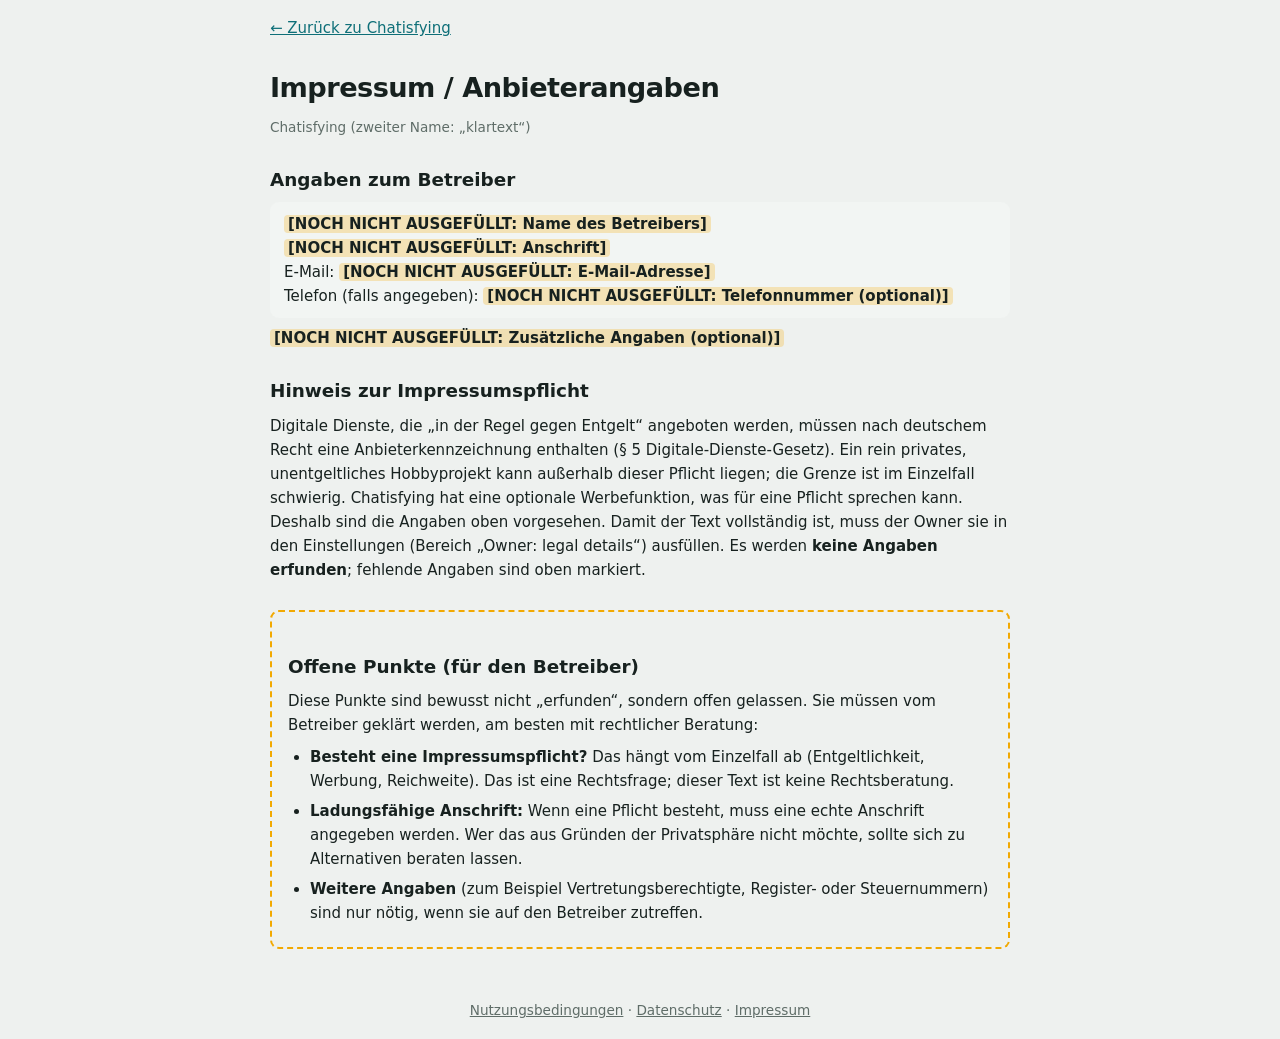
==== frontend/imprint.html @ 7a014929 "Chatisfying Version 3" ====
<!doctype html>
<html lang="de">
<head>
  <meta charset="utf-8">
  <meta name="viewport" content="width=device-width, initial-scale=1, viewport-fit=cover">
  <title>Impressum · Chatisfying klartext</title>
  <link rel="icon" href="assets/images/logo.svg" type="image/svg+xml">
  <script>try{var t=localStorage.getItem("chatisfying_theme");if(t==="light"||t==="dark")document.documentElement.dataset.theme=t}catch(e){}</script>
  <link rel="stylesheet" href="style.css">
</head>
<body data-page="legal" class="legal-page">
  <header class="legal-head"><a href="index.html">← Zurück zu Chatisfying</a></header>
  <main class="legal">

    <h1>Impressum / Anbieterangaben</h1>
    <p class="muted">Chatisfying (zweiter Name: „klartext“)</p>

    <h2>Angaben zum Betreiber</h2>
    <p class="operator">
      <span data-op="operator_name" data-label="Name des Betreibers" class="todo">[NOCH NICHT AUSGEFÜLLT: Name des Betreibers]</span><br>
      <span data-op="operator_address" data-label="Anschrift" class="todo">[NOCH NICHT AUSGEFÜLLT: Anschrift]</span><br>
      E-Mail: <span data-op="operator_email" data-label="E-Mail-Adresse" class="todo">[NOCH NICHT AUSGEFÜLLT: E-Mail-Adresse]</span><br>
      Telefon (falls angegeben): <span data-op="operator_phone" data-label="Telefonnummer (optional)" class="todo">[NOCH NICHT AUSGEFÜLLT: Telefonnummer (optional)]</span>
    </p>
    <p><span data-op="note" data-label="Zusätzliche Angaben (optional)" class="todo">[NOCH NICHT AUSGEFÜLLT: Zusätzliche Angaben (optional)]</span></p>

    <h2>Hinweis zur Impressumspflicht</h2>
    <p>Digitale Dienste, die „in der Regel gegen Entgelt“ angeboten werden, müssen nach deutschem Recht eine Anbieterkennzeichnung enthalten (§ 5 Digitale-Dienste-Gesetz). Ein rein privates, unentgeltliches Hobbyprojekt kann außerhalb dieser Pflicht liegen; die Grenze ist im Einzelfall schwierig. Chatisfying hat eine optionale Werbefunktion, was für eine Pflicht sprechen kann. Deshalb sind die Angaben oben vorgesehen. Damit der Text vollständig ist, muss der Owner sie in den Einstellungen (Bereich „Owner: legal details“) ausfüllen. Es werden <strong>keine Angaben erfunden</strong>; fehlende Angaben sind oben markiert.</p>

    <div class="todo-box"><h2>Offene Punkte (für den Betreiber)</h2><p>Diese Punkte sind bewusst nicht „erfunden“, sondern offen gelassen. Sie müssen vom Betreiber geklärt werden, am besten mit rechtlicher Beratung:</p><ul><li><strong>Besteht eine Impressumspflicht?</strong> Das hängt vom Einzelfall ab (Entgeltlichkeit, Werbung, Reichweite). Das ist eine Rechtsfrage; dieser Text ist keine Rechtsberatung.</li><li><strong>Ladungsfähige Anschrift:</strong> Wenn eine Pflicht besteht, muss eine echte Anschrift angegeben werden. Wer das aus Gründen der Privatsphäre nicht möchte, sollte sich zu Alternativen beraten lassen.</li><li><strong>Weitere Angaben</strong> (zum Beispiel Vertretungsberechtigte, Register- oder Steuernummern) sind nur nötig, wenn sie auf den Betreiber zutreffen.</li></ul></div>

  </main>
  <footer class="legal-footer">
    <a href="terms.html">Nutzungsbedingungen</a> · <a href="privacy.html">Datenschutz</a> · <a href="imprint.html">Impressum</a>
  </footer>
  <script type="module" src="legal.js"></script>
</body>
</html>
---- frontend/style.css ----
/* Chatisfying klartext – global design
   Identity: petrol teal + a single saffron "spark". Light by default, dark follows the device. */
:root {
  --bg: #eef1ef; --sidebar: #ffffff; --panel: #ffffff; --raised: #f2f5f3; --line: #dde3df;
  --text: #17211f; --muted: #5f6d68;
  --brand: #0e6f78; --brand-hover: #0a565d; --on-brand: #ffffff;
  --spark: #f2a900;
  --mine: #0e6f78; --on-mine: #ffffff; --theirs: #e8eeeb;
  --danger: #b3321f; --ok: #17744a;
  --radius: 14px; --radius-sm: 9px;
  --font: system-ui, -apple-system, "Segoe UI", Roboto, "Helvetica Neue", Arial, sans-serif;
  color-scheme: light;
}
@media (prefers-color-scheme: dark) {
  :root:not([data-theme="light"]) {
    --bg: #0b1114; --sidebar: #0e171b; --panel: #111c21; --raised: #17252b; --line: #1f3037;
    --text: #e4eeee; --muted: #8aa0a3;
    --brand: #3fb5c0; --brand-hover: #63cad3; --on-brand: #06181b;
    --mine: #14646d; --on-mine: #f1fbfc; --theirs: #1a2a30;
    --danger: #ff8272; --ok: #5fd397; color-scheme: dark;
  }
}
:root[data-theme="dark"] {
  --bg: #0b1114; --sidebar: #0e171b; --panel: #111c21; --raised: #17252b; --line: #1f3037;
  --text: #e4eeee; --muted: #8aa0a3;
  --brand: #3fb5c0; --brand-hover: #63cad3; --on-brand: #06181b;
  --mine: #14646d; --on-mine: #f1fbfc; --theirs: #1a2a30;
  --danger: #ff8272; --ok: #5fd397; color-scheme: dark;
}

*, *::before, *::after { box-sizing: border-box; }
html, body { height: 100%; margin: 0; }
body { font-family: var(--font); font-size: 15px; line-height: 1.45; color: var(--text); background: var(--bg); -webkit-font-smoothing: antialiased; }
h1, h2, h3, p { margin: 0; }
h1 { font-size: 1.4rem; letter-spacing: -0.02em; }
h2 { font-size: 1.05rem; }
a { color: inherit; text-decoration: none; }
button, input, textarea { font: inherit; color: inherit; }
button { cursor: pointer; }
[hidden] { display: none !important; }
:focus-visible { outline: 2px solid var(--brand); outline-offset: 2px; }
.sr-only { position: absolute; width: 1px; height: 1px; overflow: hidden; clip: rect(0 0 0 0); white-space: nowrap; }
.muted { color: var(--muted); font-size: .85rem; }
.icon { display: inline-flex; width: 22px; height: 22px; flex: none; }
.icon svg { width: 100%; height: 100%; }

/* ---------- brand: name + small German word ---------- */
.brand { display: flex; align-items: center; gap: 10px; }
.brand-mark { width: 34px; height: 34px; flex: none; }
.brand-text { display: flex; flex-direction: column; line-height: 1; }
.brand-name { font-size: 1.3rem; font-weight: 800; letter-spacing: -0.035em; }
.brand-sub { margin-top: 5px; font-size: .72rem; letter-spacing: .14em; color: var(--muted); display: flex; align-items: center; gap: 6px; }
.brand-sub::before { content: ""; width: 14px; height: 2px; border-radius: 2px; background: var(--spark); }
.brand-lg { flex-direction: column; gap: 12px; text-align: center; }
.brand-lg .brand-mark { width: 56px; height: 56px; }
.brand-lg .brand-name { font-size: 2.1rem; }
.brand-lg .brand-sub { font-size: .82rem; justify-content: center; }

/* ---------- buttons & inputs ---------- */
.btn { display: inline-flex; align-items: center; justify-content: center; gap: 6px; padding: 9px 16px; border: 1px solid var(--line); border-radius: var(--radius-sm); background: var(--raised); font-weight: 600; transition: background .15s, transform .08s; }
.btn:hover { background: var(--line); }
.btn:active { transform: scale(.97); }
.btn.primary { background: var(--brand); border-color: var(--brand); color: var(--on-brand); }
.btn.primary:hover { background: var(--brand-hover); border-color: var(--brand-hover); }
.btn.danger { background: transparent; border-color: var(--danger); color: var(--danger); }
.btn.danger:hover { background: var(--danger); color: var(--bg); }
.btn.danger-text { color: var(--danger); }
.btn.small { padding: 5px 11px; font-size: .85rem; }
.btn.small .icon { width: 16px; height: 16px; }
.btn.block { width: 100%; }
.btn:disabled { opacity: .55; cursor: not-allowed; }
.icon-btn { display: inline-flex; align-items: center; justify-content: center; width: 38px; height: 38px; border: 0; border-radius: 50%; background: transparent; color: var(--muted); }
.icon-btn:hover { background: var(--raised); color: var(--text); }
.input { width: 100%; padding: 10px 12px; border: 1px solid var(--line); border-radius: var(--radius-sm); background: var(--raised); }
.input:focus { outline: 2px solid var(--brand); outline-offset: 0; border-color: transparent; }
textarea.input { resize: vertical; }
.field { display: block; margin-bottom: 14px; }
.field-label { display: block; margin-bottom: 6px; font-size: .85rem; font-weight: 600; color: var(--muted); }
.hint { margin-bottom: 14px; color: var(--muted); font-size: .9rem; }
.form-msg { min-height: 1.3em; margin: 4px 0 12px; font-size: .9rem; }
.form-msg.error { color: var(--danger); }
.form-msg.ok { color: var(--ok); }
.choices { border: 0; margin: 0 0 14px; padding: 0; display: grid; gap: 8px; }
.choice { display: flex; gap: 10px; align-items: flex-start; padding: 10px 12px; border: 1px solid var(--line); border-radius: var(--radius-sm); cursor: pointer; }
.choice:has(input:checked) { border-color: var(--brand); background: var(--raised); }
.choice input { margin-top: 3px; accent-color: var(--brand); }
.choice small { display: block; color: var(--muted); }

/* ---------- avatar ---------- */
.avatar { --size: 42px; width: var(--size); height: var(--size); flex: none; border-radius: 50%; overflow: hidden; display: grid; place-items: center; font-weight: 700; font-size: calc(var(--size) * .42); color: #fff; background: hsl(var(--hue, 190) 42% 36%); }
.avatar img { width: 100%; height: 100%; object-fit: cover; }
.avatar.sm { --size: 34px; } .avatar.lg { --size: 72px; } .avatar.xl { --size: 104px; }

/* ---------- app shell ---------- */
.boot { min-height: 100%; display: grid; place-content: center; gap: 12px; justify-items: center; color: var(--muted); }
#app.ready { display: flex; flex-direction: column; height: 100dvh; }
.shell { display: grid; grid-template-columns: 240px 330px minmax(0, 1fr); flex: 1; min-height: 0; }
.shell.no-list { grid-template-columns: 240px minmax(0, 1fr); }
.shell.no-list .list { display: none; }
.sidebar { display: flex; flex-direction: column; gap: 22px; padding: 20px 14px; background: var(--sidebar); border-right: 1px solid var(--line); }
.nav { display: flex; flex-direction: column; gap: 4px; flex: 1; }
.nav-link { display: flex; align-items: center; gap: 12px; padding: 10px 12px; border-radius: var(--radius-sm); color: var(--muted); font-weight: 600; position: relative; }
.nav-link:hover { background: var(--raised); color: var(--text); }
.nav-link.active { background: var(--raised); color: var(--text); box-shadow: inset 3px 0 0 var(--spark); }
.badge { margin-left: auto; min-width: 20px; padding: 1px 6px; border-radius: 10px; background: var(--spark); color: #1b1300; font-size: .75rem; font-weight: 800; text-align: center; }
.me { display: flex; align-items: center; gap: 10px; padding-top: 14px; border-top: 1px solid var(--line); }
.me-text { display: flex; flex-direction: column; min-width: 0; flex: 1; line-height: 1.2; }
.me-text strong, .me-text span { overflow: hidden; text-overflow: ellipsis; white-space: nowrap; }
.me-text span { color: var(--muted); font-size: .8rem; }

.list { display: flex; flex-direction: column; min-height: 0; background: var(--panel); border-right: 1px solid var(--line); }
.main { min-width: 0; min-height: 0; background: var(--bg); }
.pane-inner { display: flex; flex-direction: column; height: 100%; min-height: 0; }
.main > .pane-inner { overflow: auto; }
.pane-head { display: flex; align-items: center; justify-content: space-between; gap: 10px; padding: 18px 16px 10px; }
.pane-search { padding: 0 16px 10px; }
.items { flex: 1; overflow: auto; padding: 0 8px 12px; }
.section-title { margin: 14px 8px 6px; font-size: .85rem; font-weight: 700; color: var(--muted); }
.item, .invite, .member { display: flex; align-items: center; gap: 12px; padding: 9px 10px; border-radius: var(--radius-sm); }
.item:hover { background: var(--raised); }
.item.active { background: var(--raised); box-shadow: inset 3px 0 0 var(--brand); }
.item-text { display: flex; flex-direction: column; min-width: 0; flex: 1; }
.item-top { display: flex; justify-content: space-between; gap: 8px; }
.item-top time { color: var(--muted); font-size: .75rem; flex: none; }
.item-title { overflow: hidden; text-overflow: ellipsis; white-space: nowrap; }
.item-sub { color: var(--muted); font-size: .85rem; overflow: hidden; text-overflow: ellipsis; white-space: nowrap; }
.invite-actions, .member-actions, .row-actions { display: flex; gap: 6px; flex-wrap: wrap; }
.empty { margin: auto; padding: 32px; text-align: center; color: var(--muted); max-width: 340px; }
.empty strong { display: block; color: var(--text); font-size: 1.05rem; margin-bottom: 4px; }
.main > .pane-inner > .empty { margin: auto; }

/* ---------- chat ---------- */
.chat { display: flex; flex-direction: column; flex: 1; min-width: 0; height: 100%; min-height: 0; }
.chat-head { display: flex; align-items: center; gap: 12px; padding: 10px 14px; background: var(--panel); border-bottom: 1px solid var(--line); }
.chat-title { display: flex; flex-direction: column; flex: 1; min-width: 0; line-height: 1.25; }
.chat-title strong { overflow: hidden; text-overflow: ellipsis; white-space: nowrap; }
.back, .info-toggle { }
.back { display: none; }
.messages { flex: 1; overflow-y: auto; display: flex; flex-direction: column; gap: 6px; padding: 18px 20px; }
.chat-empty { margin: auto; color: var(--muted); }
.msg { display: flex; flex-direction: column; max-width: min(620px, 82%); }
.msg.mine { align-self: flex-end; align-items: flex-end; }
.msg.theirs { align-self: flex-start; }
.msg-author { margin: 6px 0 2px 12px; font-size: .78rem; font-weight: 700; color: var(--muted); }
.bubble { padding: 8px 12px 6px; border-radius: 16px; background: var(--theirs); }
.msg.theirs .bubble { border-bottom-left-radius: 4px; }
.msg.mine .bubble { background: var(--mine); color: var(--on-mine); border-bottom-right-radius: 4px; }
.msg-text { white-space: pre-wrap; overflow-wrap: anywhere; }
.msg-time { display: block; margin-top: 2px; text-align: right; font-size: .7rem; opacity: .65; }
.composer { display: flex; align-items: flex-end; gap: 10px; padding: 12px 14px calc(12px + env(safe-area-inset-bottom)); background: var(--panel); border-top: 1px solid var(--line); }
.composer-input { flex: 1; resize: none; max-height: 140px; padding: 10px 14px; border: 1px solid var(--line); border-radius: 20px; background: var(--raised); }
.composer-input:focus { outline: 2px solid var(--brand); outline-offset: 0; border-color: transparent; }
.btn.send { width: 44px; height: 44px; padding: 0; border-radius: 50%; }

/* ---------- group layout ---------- */
.group-layout { display: flex; height: 100%; min-height: 0; position: relative; overflow: hidden; }
.info { width: 310px; flex: none; overflow-y: auto; padding: 14px 16px 24px; background: var(--panel); border-left: 1px solid var(--line); }
.info-top { display: none; justify-content: flex-end; }
.info-head { display: flex; flex-direction: column; align-items: center; gap: 8px; text-align: center; padding: 6px 0 16px; }
.info .btn.block { margin-bottom: 4px; }
.members { list-style: none; margin: 0; padding: 0; }
.member { padding: 7px 4px; flex-wrap: wrap; }
.member-actions { width: 100%; padding-left: 46px; }
.tag { align-self: flex-start; padding: 1px 8px; border-radius: 999px; background: var(--raised); border: 1px solid var(--line); font-size: .72rem; font-weight: 700; color: var(--muted); }
.status-pending { color: #8a5d00; border-color: var(--spark); }
.status-active { color: var(--ok); } .status-banned { color: var(--danger); }
.leave { margin-top: 22px; }
.invite-form { display: flex; gap: 8px; margin-bottom: 14px; }
@media (max-width: 1100px) {
  .info { position: absolute; top: 0; right: 0; bottom: 0; width: min(340px, 100%); z-index: 5; transform: translateX(100%); transition: transform .22s ease; box-shadow: -12px 0 32px rgba(0,0,0,.18); }
  .group-layout.info-open .info { transform: none; }
  .info-top { display: flex; }
}
@media (min-width: 1101px) { .info-toggle { display: none; } }

/* ---------- pages, cards, rows ---------- */
.page { width: 100%; max-width: 680px; margin: 0 auto; padding: 32px 22px 60px; }
.page.wide { max-width: 860px; }
.page > h1 { margin-bottom: 18px; }
.card { margin-bottom: 18px; padding: 20px; background: var(--panel); border: 1px solid var(--line); border-radius: var(--radius); }
.card h2 { margin-bottom: 14px; }
.avatar-row { display: flex; align-items: center; gap: 16px; margin-bottom: 18px; flex-wrap: wrap; }
.stack { display: flex; flex-direction: column; gap: 8px; align-items: flex-start; }
.facts { display: grid; grid-template-columns: auto 1fr; gap: 8px 18px; margin: 0; }
.facts dt { color: var(--muted); } .facts dd { margin: 0; overflow-wrap: anywhere; }
.rows { list-style: none; margin: 0; padding: 0; display: grid; gap: 8px; }
.row { display: flex; align-items: center; gap: 12px; padding: 12px 14px; background: var(--panel); border: 1px solid var(--line); border-radius: var(--radius-sm); flex-wrap: wrap; }
.notice { margin-bottom: 14px; padding: 10px 14px; border-left: 3px solid var(--spark); background: var(--raised); border-radius: 0 var(--radius-sm) var(--radius-sm) 0; }
.tabs { display: flex; gap: 4px; margin-bottom: 20px; padding: 4px; background: var(--raised); border-radius: var(--radius-sm); }
.tab { flex: 1; padding: 8px 12px; border: 0; border-radius: 7px; background: transparent; font-weight: 600; color: var(--muted); }
.tab.active { background: var(--panel); color: var(--text); box-shadow: 0 1px 3px rgba(0,0,0,.12); }

/* ---------- login ---------- */
.login { min-height: 100%; display: grid; place-items: center; padding: 24px 16px; }
.login-card { width: 100%; max-width: 400px; padding: 32px 28px 28px; background: var(--panel); border: 1px solid var(--line); border-radius: 20px; box-shadow: 0 18px 50px rgba(10, 40, 40, .12); }
.login-card .brand { margin-bottom: 26px; }

/* ---------- dialog & toast ---------- */
.overlay { position: fixed; inset: 0; z-index: 50; display: grid; place-items: center; padding: 16px; background: rgba(5, 15, 15, .55); }
.dialog { width: 100%; max-width: 440px; max-height: 92dvh; overflow: auto; background: var(--panel); border: 1px solid var(--line); border-radius: var(--radius); }
.dialog-head { display: flex; align-items: center; justify-content: space-between; padding: 14px 14px 0 20px; }
.dialog-body { padding: 16px 20px 20px; }
.dialog-actions { display: flex; justify-content: flex-end; gap: 8px; margin-top: 8px; }
.toasts { position: fixed; z-index: 60; left: 50%; bottom: calc(24px + env(safe-area-inset-bottom)); transform: translateX(-50%); display: grid; gap: 8px; width: min(420px, calc(100% - 24px)); }
.toast { padding: 11px 16px; border-radius: var(--radius-sm); background: var(--text); color: var(--bg); font-weight: 600; animation: pop .18s ease-out; }
.toast.error { background: var(--danger); color: #fff; }
@keyframes pop { from { transform: translateY(8px); opacity: 0; } }

/* ---------- tablet: icon-only sidebar ---------- */
@media (max-width: 1024px) {
  .shell { grid-template-columns: 76px 300px minmax(0, 1fr); }
  .shell.no-list { grid-template-columns: 76px minmax(0, 1fr); }
  .sidebar { align-items: center; padding: 16px 8px; }
  .sidebar .brand-text, .sidebar .label { display: none; }
  .nav { align-items: center; }
  .me { flex-direction: column; border: 0; }
  .sidebar .icon-btn.label { display: inline-flex; }
  .nav-link { padding: 11px; } .nav-link.active { box-shadow: inset 0 -3px 0 var(--spark); }
  .badge { position: absolute; top: 2px; right: 0; margin: 0; }
}
/* ---------- phone: bottom navigation, one pane at a time ---------- */
@media (max-width: 720px) {
  .shell, .shell.no-list { grid-template-columns: minmax(0, 1fr); grid-template-rows: minmax(0, 1fr) auto; }
  .sidebar { grid-row: 2; grid-column: 1; flex-direction: row; justify-content: center; padding: 6px 8px calc(6px + env(safe-area-inset-bottom)); border-right: 0; border-top: 1px solid var(--line); gap: 0; }
  .sidebar .brand, .sidebar .me { display: none; }
  .nav { flex-direction: row; justify-content: space-around; width: 100%; }
  .list, .main { grid-row: 1; grid-column: 1; }
  .list { border-right: 0; }
  .shell:not(.no-list):not(.chat-open) .main { display: none; }
  .shell.chat-open .list { display: none; }
  .back { display: inline-flex; }
  .msg { max-width: 90%; }
  .page { padding: 22px 14px 40px; }
}
@media (prefers-reduced-motion: reduce) { * { animation: none !important; transition: none !important; } }


/* =====================================================================
   Version 2
   ===================================================================== */
.announcement { padding: 8px 16px; background: var(--spark); color: #1b1300; font-weight: 600; text-align: center; font-size: .9rem; }

/* ---------- messages: tools, quotes, reactions, attachments ---------- */
.messages.has-bg { background-color: var(--bg); }
.older { align-self: center; margin-bottom: 8px; }
.bubble-row { display: flex; align-items: flex-end; gap: 6px; }
.msg.mine .bubble-row { flex-direction: row-reverse; }
.msg.system { align-self: center; max-width: 90%; }
.sys-note { display: inline-block; padding: 4px 12px; border-radius: 999px; background: var(--raised); color: var(--muted); font-size: .8rem; text-align: center; }
.msg-deleted { color: var(--muted); font-size: .9rem; }
.msg.mine .msg-deleted { color: var(--on-mine); opacity: .8; }
.msg.flash .bubble { animation: flash 1.2s ease; }
@keyframes flash { 30% { box-shadow: 0 0 0 3px var(--spark); } }
.toolbar { display: none; gap: 2px; padding: 2px; background: var(--panel); border: 1px solid var(--line); border-radius: 999px; box-shadow: 0 2px 8px rgba(0,0,0,.12); flex: none; }
.msg:hover .toolbar, .msg:focus-within .toolbar, .msg.show-tools .toolbar { display: flex; }
.tool { display: inline-flex; width: 30px; height: 30px; align-items: center; justify-content: center; border: 0; border-radius: 50%; background: transparent; color: var(--muted); }
.tool:hover { background: var(--raised); color: var(--text); }
.tool .icon { width: 16px; height: 16px; }
.quote { display: flex; flex-direction: column; gap: 1px; width: 100%; margin-bottom: 6px; padding: 4px 8px; border: 0; border-left: 3px solid var(--spark); border-radius: 4px; background: rgba(0,0,0,.12); text-align: left; font-size: .82rem; }
.msg.theirs .quote { background: rgba(0,0,0,.06); }
.quote span { overflow: hidden; text-overflow: ellipsis; white-space: nowrap; max-width: 280px; opacity: .85; }
.reactions { display: flex; flex-wrap: wrap; gap: 4px; margin-top: 3px; }
.msg.mine .reactions { justify-content: flex-end; }
.chip { display: inline-flex; align-items: center; gap: 4px; padding: 1px 8px; border: 1px solid var(--line); border-radius: 999px; background: var(--panel); font-size: .85rem; }
.chip.mine { border-color: var(--brand); background: var(--raised); }
.chip span { font-size: .75rem; font-weight: 700; color: var(--muted); }
.att-img { display: block; max-width: min(320px, 100%); max-height: 320px; border-radius: 10px; margin-bottom: 4px; cursor: zoom-in; }
.att-video { display: block; max-width: min(360px, 100%); max-height: 320px; border-radius: 10px; margin-bottom: 4px; background: #000; }
.att-audio { display: block; max-width: 100%; margin-bottom: 4px; }
.att-file { display: flex; align-items: center; gap: 10px; padding: 8px 10px; margin-bottom: 4px; border-radius: 10px; background: rgba(0,0,0,.12); min-width: 200px; }
.att-meta { display: flex; flex-direction: column; min-width: 0; }
.att-meta strong { overflow: hidden; text-overflow: ellipsis; white-space: nowrap; max-width: 220px; }
.att-meta small { opacity: .75; }
.lightbox { position: fixed; inset: 0; z-index: 70; display: grid; place-items: center; padding: 16px; background: rgba(0,0,0,.85); cursor: zoom-out; }
.lightbox img { max-width: 100%; max-height: 100%; border-radius: 6px; }

/* ---------- composer ---------- */
.composer-wrap { background: var(--panel); border-top: 1px solid var(--line); }
.composer-wrap .composer { border-top: 0; }
.composer-bars { display: grid; gap: 4px; padding: 8px 14px 0; }
.bar { display: flex; align-items: center; gap: 8px; padding: 6px 10px; border-radius: var(--radius-sm); background: var(--raised); font-size: .88rem; }
.bar .icon { width: 18px; height: 18px; color: var(--muted); }
.bar-text { flex: 1; min-width: 0; overflow: hidden; text-overflow: ellipsis; white-space: nowrap; }
.bar progress { width: 80px; accent-color: var(--brand); }
.bar.upload.error { color: var(--danger); }
.icon-btn.small { width: 28px; height: 28px; }
.chat.dragging { outline: 3px dashed var(--brand); outline-offset: -6px; }

/* ---------- pop-ups: emoji picker, menu ---------- */
.emoji-picker { position: fixed; z-index: 80; width: 300px; max-width: calc(100vw - 16px); background: var(--panel); border: 1px solid var(--line); border-radius: var(--radius); box-shadow: 0 10px 30px rgba(0,0,0,.25); padding: 8px; }
.emoji-quick { display: flex; justify-content: space-around; padding-bottom: 6px; border-bottom: 1px solid var(--line); margin-bottom: 6px; }
.emoji-tabs { display: flex; gap: 2px; margin-bottom: 6px; }
.emoji-tab { flex: 1; padding: 4px; border: 0; border-bottom: 2px solid transparent; background: transparent; font-size: 1.1rem; }
.emoji-tab.active { border-bottom-color: var(--brand); }
.emoji-grid { display: grid; grid-template-columns: repeat(8, 1fr); gap: 2px; max-height: 200px; overflow-y: auto; }
.emoji-btn { padding: 4px 0; border: 0; border-radius: 6px; background: transparent; font-size: 1.25rem; line-height: 1.3; }
.emoji-btn.big { font-size: 1.5rem; }
.emoji-btn:hover { background: var(--raised); }
.menu { position: fixed; z-index: 80; min-width: 200px; padding: 4px; background: var(--panel); border: 1px solid var(--line); border-radius: var(--radius-sm); box-shadow: 0 10px 30px rgba(0,0,0,.25); }
.menu-item { display: block; width: 100%; padding: 9px 12px; border: 0; border-radius: 6px; background: transparent; text-align: left; }
.menu-item:hover { background: var(--raised); }
.swatches { display: flex; flex-wrap: wrap; gap: 8px; margin: 8px 0 12px; }
.swatch { width: 56px; height: 40px; border: 2px solid var(--line); border-radius: 8px; font-size: .75rem; background: var(--raised); }
.swatch[aria-pressed="true"] { border-color: var(--brand); box-shadow: 0 0 0 2px var(--brand); }

/* ---------- loading screen ---------- */
.loader { position: fixed; inset: 0; z-index: 100; display: grid; place-content: center; justify-items: center; gap: 22px; background: var(--bg); transition: opacity .6s ease; text-align: center; padding: 24px; }
.loader.hide { opacity: 0; pointer-events: none; }
.loader-picture { position: absolute; inset: 0; width: 100%; height: 100%; object-fit: cover; opacity: .9; z-index: -1; }
.loader.has-picture .loader-brand { padding: 16px 28px; border-radius: 18px; background: rgba(0,0,0,.45); color: #fff; backdrop-filter: blur(6px); }
.loader.has-picture .loader-sub { color: #ddd; }
.loader-brand { display: flex; flex-direction: column; align-items: center; gap: 10px; }
.loader-mark { width: 64px; height: 64px; animation: bob 1.6s ease-in-out infinite; }
@keyframes bob { 50% { transform: translateY(-6px); } }
.loader-title { font-size: 2rem; font-weight: 800; letter-spacing: -0.035em; }
.loader-sub { font-size: .8rem; letter-spacing: .14em; color: var(--muted); }
.loader-bar { width: 160px; height: 4px; border-radius: 4px; background: var(--line); overflow: hidden; }
.loader-bar span { display: block; width: 40%; height: 100%; background: var(--spark); border-radius: 4px; animation: slide 1.2s ease-in-out infinite; }
@keyframes slide { from { transform: translateX(-100%); } to { transform: translateX(260%); } }
.loader-wake { max-width: 280px; color: var(--muted); font-size: .9rem; }
.loader.has-picture .loader-wake { color: #fff; text-shadow: 0 1px 3px #000; }
.loader-mute { position: absolute; top: calc(12px + env(safe-area-inset-top)); right: 12px; background: rgba(0,0,0,.4); color: #fff; }

/* ---------- admin ---------- */
.tabs.scroll { overflow-x: auto; flex-wrap: nowrap; }
.tabs.scroll .tab { flex: none; white-space: nowrap; }
.tabs.small { max-width: 240px; }
.toolbar-row { margin-bottom: 14px; }
.button-row { display: flex; flex-wrap: wrap; gap: 8px; margin: 8px 0 12px; }
.grid-2 { display: grid; grid-template-columns: 1fr 1fr; gap: 0 14px; }
.stats { display: grid; grid-template-columns: repeat(auto-fit, minmax(150px, 1fr)); gap: 12px; }
.stat { display: flex; flex-direction: column; gap: 2px; padding: 16px; background: var(--panel); border: 1px solid var(--line); border-radius: var(--radius); }
.stat strong { font-size: 1.6rem; letter-spacing: -0.02em; }
.stat span { color: var(--muted); }
.stat small { color: var(--muted); }
.tag.role-admin { color: var(--brand); border-color: var(--brand); }
.tag.role-moderator { color: var(--spark); border-color: var(--spark); }
.secret { display: block; padding: 12px; margin: 10px 0; background: var(--raised); border-radius: var(--radius-sm); font-size: 1.1rem; letter-spacing: .04em; user-select: all; overflow-wrap: anywhere; }
.viewer { display: grid; gap: 2px; max-height: 50vh; overflow-y: auto; padding: 6px; background: var(--raised); border-radius: var(--radius-sm); }
.viewer-row { display: flex; flex-direction: column; padding: 5px 8px; border-radius: 6px; }
.viewer-row.reported { background: rgba(242, 169, 0, .22); }
.viewer-row.system { color: var(--muted); font-style: italic; }
.viewer-meta { font-size: .75rem; color: var(--muted); }
.report { margin-bottom: 16px; padding: 14px; background: var(--panel); border: 1px solid var(--line); border-radius: var(--radius); }
.report-reason { margin: 6px 0 10px; font-style: italic; }
.audit-time { width: 110px; flex: none; font-size: .8rem; }
.settings-form .card { margin-bottom: 16px; }
.loading-preview { display: flex; align-items: center; justify-content: center; min-height: 90px; margin: 8px 0 12px; padding: 8px; background: var(--raised); border-radius: var(--radius-sm); }
.loading-preview img { max-width: 100%; max-height: 160px; border-radius: 8px; }
.privacy-note { font-size: .78rem; }
.choice small { display: block; color: var(--muted); }
@media (max-width: 720px) {
  .grid-2 { grid-template-columns: 1fr; }
  .toolbar { position: static; }
  .att-file { min-width: 0; }
}


/* =====================================================================
   Version 3
   ===================================================================== */

/* ---------- roomier shell: the grid order depends on where the sidebar and the chat list are ---------- */
.shell.v3 { --side-w: 232px; --list-w: 330px; --gap: 0px; grid-template-columns: var(--side-w) var(--list-w) minmax(0, 1fr); grid-template-areas: "side list main"; }
.shell.v3 .sidebar { grid-area: side; }
.shell.v3 .list { grid-area: list; position: relative; border-right: 1px solid var(--line); }
.shell.v3 .main { grid-area: main; }
.shell.v3.rail { --side-w: 72px; }
/* sidebar on the right */
.shell.v3.side-right { grid-template-columns: minmax(0, 1fr) var(--list-w) var(--side-w); grid-template-areas: "main list side"; }
.shell.v3.side-right .sidebar { border-right: 0; border-left: 1px solid var(--line); }
/* chat list on the other side of the chat */
.shell.v3.list-right { grid-template-columns: var(--side-w) minmax(0, 1fr) var(--list-w); grid-template-areas: "side main list"; }
.shell.v3.list-right .list { border-right: 0; border-left: 1px solid var(--line); }
.shell.v3.side-right.list-right { grid-template-columns: var(--list-w) minmax(0, 1fr) var(--side-w); grid-template-areas: "list main side"; }
/* pages without a list */
.shell.v3.no-list { grid-template-columns: var(--side-w) minmax(0, 1fr); grid-template-areas: "side main"; }
.shell.v3.no-list.side-right, .shell.v3.no-list.side-right.list-right { grid-template-columns: minmax(0, 1fr) var(--side-w); grid-template-areas: "main side"; }
.shell.v3.no-list.list-right:not(.side-right) { grid-template-columns: var(--side-w) minmax(0, 1fr); grid-template-areas: "side main"; }

/* the drag handle on the edge of the chat list */
.resizer { position: absolute; top: 0; bottom: 0; width: 10px; z-index: 6; cursor: col-resize; touch-action: none; right: -5px; }
.shell.v3.list-after .resizer { right: auto; left: -5px; }
.resizer::after { content: ""; position: absolute; top: 50%; left: 4px; width: 3px; height: 46px; margin-top: -23px; border-radius: 3px; background: var(--line); transition: background .15s; }
.resizer:hover::after, .resizer:active::after { background: var(--brand); }

/* sidebar: icon rail (also forced on tablets) */
.shell.v3.rail .sidebar { align-items: center; padding: 16px 8px; }
.shell.v3.rail .sidebar .brand-text, .shell.v3.rail .sidebar .label { display: none; }
.shell.v3.rail .nav { align-items: center; }
.shell.v3.rail .me { flex-direction: column; border: 0; }
.shell.v3.rail .me-row { flex-direction: column; }
.shell.v3.rail .sidebar .icon-btn.label { display: inline-flex; }
.shell.v3.rail .nav-link { padding: 11px; }
.shell.v3.rail .nav-link.active { box-shadow: inset 0 -3px 0 var(--spark); }
.shell.v3.rail .badge { position: absolute; top: 2px; right: 0; margin: 0; }
.nav { overflow-y: auto; scrollbar-width: none; }
.nav::-webkit-scrollbar { display: none; }
.nav-more { border: 0; background: transparent; font: inherit; cursor: pointer; }
.me { flex-direction: column; align-items: stretch; gap: 8px; }
.me-row { display: flex; align-items: center; gap: 10px; }
.me-tools { display: flex; align-items: center; gap: 4px; flex-wrap: wrap; }
.me-tools .icon-btn { position: relative; }
.me-tools .badge { position: absolute; top: 0; right: 0; margin: 0; }
.icon-btn .badge { position: absolute; top: 0; right: 0; margin: 0; }
.shell.v3 .items { padding: 0 10px 14px; }
.shell.v3 .messages { padding: 22px clamp(14px, 4vw, 40px); gap: 8px; }
.shell.v3 .msg { max-width: min(680px, 84%); }
.shell.v3 .bubble { padding: 10px 14px 7px; }
.shell.v3 .page { max-width: 760px; padding: 36px 28px 70px; }
.shell.v3 .page.wide { max-width: 980px; }
.shell.v3 .pane-head { padding: 22px 18px 12px; }

/* unread counters */
.item.has-unread .item-title, .item.has-unread strong { font-weight: 800; }
.item .badge { flex: none; margin-left: 0; }
.unread-row { font-weight: 700; }
#app.ready { position: relative; }

/* rank tags, small helper pieces */
.rank-tag { color: var(--rank, var(--muted)); border-color: var(--rank, var(--line)); }
.tag.new-tag { background: var(--spark); color: #1b1300; border-color: var(--spark); }
.tag { display: inline-block; margin-left: 4px; vertical-align: middle; }
.small-select { width: auto; min-width: 90px; max-width: 150px; }
.inline-form { display: flex; align-items: center; gap: 8px; flex-wrap: wrap; margin: 8px 0; }
.grid-form { display: grid; grid-template-columns: repeat(auto-fit, minmax(160px, 1fr)); gap: 10px; align-items: end; }
.grid-form .btn { align-self: end; }
.hint.pad { padding: 4px 2px; }
.pre { white-space: pre-wrap; overflow-wrap: anywhere; margin: 6px 0; }
.late { color: var(--danger); }
.toolbar-row.split { display: flex; align-items: center; justify-content: space-between; gap: 12px; }
.mini-list { margin: 6px 0 0; padding-left: 18px; color: var(--text); }
.stat.wide { grid-column: 1 / -1; }
.plain-list { margin: 0; padding-left: 18px; display: grid; gap: 6px; }
.plain-list a { text-decoration: underline; color: var(--brand); }
.perm-list { max-height: 60vh; overflow: auto; }
.perm-group { margin: 0 0 14px; padding: 10px 12px; border: 1px solid var(--line); border-radius: var(--radius-sm); display: grid; gap: 6px; }
.perm-group legend { padding: 0 6px; font-weight: 700; color: var(--muted); font-size: .85rem; }
.rank-form h3, .rank-form .choices { margin-top: 8px; }
.note-body { min-height: 50vh; font-family: inherit; line-height: 1.5; }
.coin-delta { min-width: 52px; font-weight: 800; }
.coin-delta.pos { color: var(--ok); } .coin-delta.neg { color: var(--danger); }
.mission { align-items: stretch; flex-direction: column; gap: 8px; }
.mission progress { width: 100%; height: 8px; accent-color: var(--brand); }
.row.done { opacity: .75; }
.vote { display: flex; flex-direction: column; align-items: center; min-width: 48px; padding: 6px 8px; border: 1px solid var(--line); border-radius: var(--radius-sm); background: var(--raised); }
.vote.on { border-color: var(--brand); color: var(--brand); }
.forum-row { align-items: flex-start; }
.widget-title { font-weight: 700; color: var(--muted); font-size: .85rem; }
.stat.widget strong { font-size: 1.5rem; }

/* ---------- calendar ---------- */
.cal-head { display: flex; align-items: center; justify-content: space-between; margin-bottom: 12px; gap: 8px; }
.cal-grid { display: grid; grid-template-columns: repeat(7, minmax(0, 1fr)); gap: 4px; }
.cal-dow { text-align: center; font-size: .78rem; font-weight: 700; color: var(--muted); padding: 4px 0; }
.cal-cell { min-height: 84px; padding: 4px 5px; background: var(--panel); border: 1px solid var(--line); border-radius: 8px; display: flex; flex-direction: column; gap: 2px; cursor: pointer; overflow: hidden; }
.cal-cell.empty { background: transparent; border-color: transparent; cursor: default; }
.cal-cell.today { border-color: var(--brand); box-shadow: inset 0 0 0 1px var(--brand); }
.cal-day { font-size: .8rem; font-weight: 700; }
.cal-ev { display: block; padding: 1px 5px; border-radius: 5px; background: var(--brand); color: var(--on-brand); font-size: .7rem; overflow: hidden; text-overflow: ellipsis; white-space: nowrap; }

/* ---------- games ---------- */
.ttt { display: grid; grid-template-columns: repeat(3, 84px); gap: 6px; margin: 12px 0; }
.ttt-cell { width: 84px; height: 84px; font-size: 2.2rem; font-weight: 800; border: 1px solid var(--line); border-radius: var(--radius-sm); background: var(--raised); }
.ttt-cell:hover:not(:disabled) { background: var(--line); }
.mem { display: grid; grid-template-columns: repeat(4, 64px); gap: 8px; margin: 12px 0; }
.mem-card { width: 64px; height: 64px; font-size: 1.7rem; border: 1px solid var(--line); border-radius: var(--radius-sm); background: var(--raised); }
.mem-card.found { background: var(--brand); border-color: var(--brand); }

/* ---------- AI tab ---------- */
.ai-log { display: grid; gap: 8px; margin: 12px 0; max-height: 52vh; overflow-y: auto; }
.ai-msg { padding: 10px 14px; border-radius: 14px; max-width: 90%; white-space: pre-wrap; overflow-wrap: anywhere; }
.ai-msg.me { justify-self: end; background: var(--mine); color: var(--on-mine); }
.ai-msg.bot { justify-self: start; background: var(--theirs); }
.ai-picks { display: grid; gap: 6px; margin: 8px 0; }

/* ---------- floating tab bubble and its pop-up ---------- */
.tab-bubble { position: fixed; z-index: 45; left: 85vw; top: 78vh; width: 54px; height: 54px; padding: 0; border: 1px solid rgba(255,255,255,.35); border-radius: 50%; display: grid; place-items: center;
  color: #fff; background: color-mix(in srgb, var(--brand) 62%, transparent); -webkit-backdrop-filter: blur(10px); backdrop-filter: blur(10px); opacity: .78; touch-action: none; cursor: grab; box-shadow: 0 6px 22px rgba(0,0,0,.28); transition: opacity .15s, transform .1s; }
.tab-bubble:hover, .tab-bubble:active { opacity: 1; }
.tab-bubble:active { cursor: grabbing; transform: scale(.96); }
.tab-bubble .badge { position: absolute; top: -4px; right: -4px; margin: 0; }
.bubble-popup { position: fixed; z-index: 46; right: 12px; bottom: calc(76px + env(safe-area-inset-bottom)); width: min(360px, calc(100vw - 24px)); max-height: 70dvh; overflow: auto; padding: 14px; background: color-mix(in srgb, var(--panel) 88%, transparent); -webkit-backdrop-filter: blur(14px); backdrop-filter: blur(14px); border: 1px solid var(--line); border-radius: 18px; box-shadow: 0 14px 40px rgba(0,0,0,.3); }
.tiles { display: grid; grid-template-columns: repeat(3, minmax(0, 1fr)); gap: 8px; }
.tile { position: relative; display: flex; flex-direction: column; align-items: center; gap: 6px; padding: 12px 6px; border-radius: 12px; background: var(--raised); font-size: .8rem; font-weight: 600; text-align: center; }
.tile:hover { background: var(--line); }
.tile .badge { position: absolute; top: 4px; right: 6px; margin: 0; }
.popup-actions { display: flex; gap: 8px; flex-wrap: wrap; margin-top: 12px; }
.tab-editor .row { cursor: default; }

/* push opt-in bar */
.push-bar { position: fixed; z-index: 44; left: 50%; bottom: calc(18px + env(safe-area-inset-bottom)); transform: translateX(-50%); width: min(560px, calc(100% - 24px)); display: flex; align-items: center; gap: 10px; flex-wrap: wrap; padding: 12px 14px; background: var(--panel); border: 1px solid var(--line); border-radius: var(--radius); box-shadow: 0 10px 34px rgba(0,0,0,.28); }
.push-bar span { flex: 1 1 220px; font-size: .9rem; }

/* ---------- legal texts, consent dialog, login footer ---------- */
.dialog.wide { max-width: 760px; }
.consent .legal-scroll { max-height: 220px; overflow: auto; padding: 12px 14px; margin-bottom: 14px; background: var(--raised); border: 1px solid var(--line); border-radius: var(--radius-sm); font-size: .88rem; }
.consent .legal-scroll h1 { display: none; }
.consent .legal-scroll h2 { font-size: .95rem; margin: 14px 0 6px; }
.consent .legal-scroll p, .consent .legal-scroll ul { margin: 6px 0; }
.consent-box { margin: 4px 0 14px; }
.consent-box a, .hint a { text-decoration: underline; color: var(--brand); }
.legal-footer { padding: 18px 16px calc(18px + env(safe-area-inset-bottom)); text-align: center; color: var(--muted); font-size: .85rem; }
.legal-footer a { text-decoration: underline; }
.legal-page { height: auto; overflow: auto; }
.legal-head { max-width: 780px; margin: 0 auto; padding: 18px 20px 0; }
.legal-head a { color: var(--brand); text-decoration: underline; }
main.legal { max-width: 780px; margin: 0 auto; padding: 16px 20px 24px; line-height: 1.6; }
main.legal h1 { margin: 10px 0 6px; font-size: 1.7rem; }
main.legal h2 { margin: 26px 0 8px; font-size: 1.15rem; }
main.legal h3 { margin: 16px 0 6px; font-size: 1rem; }
main.legal p, main.legal ul { margin: 8px 0; }
main.legal ul { padding-left: 22px; display: grid; gap: 6px; }
.notice-box { margin: 14px 0; padding: 14px 16px; border-left: 4px solid var(--spark); background: var(--raised); border-radius: 0 var(--radius-sm) var(--radius-sm) 0; }
.notice-box ul { margin: 6px 0 0; }
.todo { background: rgba(242, 169, 0, .25); border-radius: 4px; padding: 0 4px; font-weight: 700; }
.todo-box { margin: 28px 0 10px; padding: 14px 16px; border: 2px dashed var(--spark); border-radius: var(--radius-sm); }
.todo-box h2 { margin-top: 0; }
.operator { padding: 10px 14px; background: var(--raised); border-radius: var(--radius-sm); }

/* ---------- phone: bottom bar shows the first tabs + "More" ---------- */
@media (max-width: 720px) {
  .shell.v3, .shell.v3.no-list, .shell.v3.side-right, .shell.v3.list-right, .shell.v3.side-right.list-right, .shell.v3.no-list.side-right {
    grid-template-columns: minmax(0, 1fr); grid-template-rows: minmax(0, 1fr) auto; grid-template-areas: "main" "side"; }
  .shell.v3 .sidebar, .shell.v3.side-right .sidebar { border: 0; border-top: 1px solid var(--line); }
  .shell.v3 .list, .shell.v3 .main { grid-row: 1; grid-column: 1; }
  .shell.v3 .list { grid-area: main; border: 0; }
  .shell.v3 .main { grid-area: main; }
  .shell.v3 .sidebar .nav { flex-direction: row; justify-content: space-around; overflow: visible; }
  .shell.v3 .sidebar .nav .nav-link:not(.nav-more):nth-child(n+5) { display: none; }
  .shell.v3 .sidebar .nav-link { flex-direction: column; gap: 2px; padding: 6px 10px; font-size: .68rem; }
  .shell.v3 .sidebar .nav-link .label { display: block; }
  .shell.v3 .sidebar .nav-link .badge { position: absolute; top: 0; right: 2px; margin: 0; }
  .shell.v3 .sidebar .nav-link.active { box-shadow: inset 0 3px 0 var(--spark); }
  .shell.v3:not(.no-list):not(.chat-open) .main { display: none; }
  .shell.v3.chat-open .list { display: none; }
  .resizer { display: none; }
  .tab-bubble { width: 48px; height: 48px; }
  .cal-cell { min-height: 58px; } .cal-ev { font-size: .62rem; }
  .shell.v3 .page { padding: 22px 14px 90px; }
  .consent .legal-scroll { max-height: 150px; }
}
@media (max-width: 1024px) and (min-width: 721px) {
  .shell.v3 { --side-w: 72px; }
  .shell.v3 .sidebar { align-items: center; padding: 16px 8px; }
  .shell.v3 .sidebar .brand-text, .shell.v3 .sidebar .label { display: none; }
  .shell.v3 .sidebar .icon-btn.label { display: inline-flex; }
  .shell.v3 .nav { align-items: center; }
  .shell.v3 .me { flex-direction: column; border: 0; }
  .shell.v3 .me-row { flex-direction: column; }
  .shell.v3 .nav-link { padding: 11px; }
  .shell.v3 .badge { position: absolute; top: 2px; right: 0; margin: 0; }
}

/* =====================================================================
   Five design modes (the Owner decides which rank may use which).
   They only change colours, surfaces and shapes - the layout stays the same.
   ===================================================================== */

/* Paper: warm, calm, light */
:root[data-design="paper"] {
  --bg: #f4efe6; --sidebar: #fbf8f2; --panel: #fffdf8; --raised: #f1ebdf; --line: #e1d8c6;
  --text: #2b2a26; --muted: #7a7366; --brand: #8a4b2a; --brand-hover: #6e3a1f; --on-brand: #fff;
  --mine: #8a4b2a; --on-mine: #fff; --theirs: #efe8da; --radius: 6px; --radius-sm: 4px;
  --font: Georgia, "Iowan Old Style", "Palatino Linotype", serif; color-scheme: light;
}
:root[data-design="paper"] h1, :root[data-design="paper"] h2 { letter-spacing: 0; }
:root[data-design="paper"] .bubble { border-radius: 8px; }
:root[data-design="paper"] .btn { font-family: var(--font); }

/* Midnight: deep blue, quiet */
:root[data-design="midnight"] {
  --bg: #080c1a; --sidebar: #0b1226; --panel: #0e1730; --raised: #152043; --line: #1f2d5a;
  --text: #dfe6ff; --muted: #8d9bc9; --brand: #7aa2ff; --brand-hover: #a3bdff; --on-brand: #07112b;
  --mine: #2b4fb8; --on-mine: #f2f6ff; --theirs: #172447; --danger: #ff8a8a; --ok: #6fe3a8; color-scheme: dark;
}

/* Neon: black with glowing accents */
:root[data-design="neon"] {
  --bg: #07070d; --sidebar: #0a0a14; --panel: #0d0d1a; --raised: #151528; --line: #2a1f4a;
  --text: #f0eaff; --muted: #a79bd1; --brand: #19f0d2; --brand-hover: #7bfbe8; --on-brand: #04100e; --spark: #ff2fb3;
  --mine: #5b1fd1; --on-mine: #fff; --theirs: #1b1033; --danger: #ff6b8b; --ok: #3dffa0; color-scheme: dark;
}
:root[data-design="neon"] .btn.primary, :root[data-design="neon"] .nav-link.active { box-shadow: 0 0 14px color-mix(in srgb, var(--brand) 55%, transparent); }
:root[data-design="neon"] .nav-link.active { box-shadow: inset 3px 0 0 var(--spark), 0 0 14px color-mix(in srgb, var(--brand) 35%, transparent); }
:root[data-design="neon"] .brand-name { text-shadow: 0 0 12px color-mix(in srgb, var(--brand) 70%, transparent); }
:root[data-design="neon"] .tab-bubble { box-shadow: 0 0 22px var(--brand); }

/* Glass: translucent surfaces over a soft gradient */
:root[data-design="glass"] {
  --bg: #cfe3ea; --sidebar: rgba(255,255,255,.55); --panel: rgba(255,255,255,.58); --raised: rgba(255,255,255,.55); --line: rgba(255,255,255,.7);
  --text: #12262b; --muted: #4c6770; --theirs: rgba(255,255,255,.72); --radius: 18px; --radius-sm: 12px; color-scheme: light;
}
:root[data-design="glass"] body { background: radial-gradient(1200px 700px at 12% 8%, #9fe0e8 0%, transparent 60%), radial-gradient(900px 600px at 92% 92%, #f7d9a6 0%, transparent 55%), #cfe3ea; background-attachment: fixed; }
:root[data-design="glass"] .main { background: transparent; }
:root[data-design="glass"] .sidebar, :root[data-design="glass"] .list, :root[data-design="glass"] .chat-head, :root[data-design="glass"] .composer-wrap,
:root[data-design="glass"] .card, :root[data-design="glass"] .dialog, :root[data-design="glass"] .row, :root[data-design="glass"] .info { -webkit-backdrop-filter: blur(16px) saturate(1.4); backdrop-filter: blur(16px) saturate(1.4); }
@media (prefers-color-scheme: dark) {
  :root[data-design="glass"]:not([data-theme="light"]) {
    --bg: #0a1620; --sidebar: rgba(18,34,44,.55); --panel: rgba(20,38,50,.55); --raised: rgba(255,255,255,.08); --line: rgba(255,255,255,.14);
    --text: #e4f1f4; --muted: #9db6bd; --theirs: rgba(255,255,255,.1); color-scheme: dark; }
  :root[data-design="glass"]:not([data-theme="light"]) body { background: radial-gradient(1200px 700px at 12% 8%, #11485a 0%, transparent 60%), radial-gradient(900px 600px at 92% 92%, #4a3510 0%, transparent 55%), #0a1620; background-attachment: fixed; }
}
:root[data-design="glass"][data-theme="dark"] {
  --bg: #0a1620; --sidebar: rgba(18,34,44,.55); --panel: rgba(20,38,50,.55); --raised: rgba(255,255,255,.08); --line: rgba(255,255,255,.14);
  --text: #e4f1f4; --muted: #9db6bd; --theirs: rgba(255,255,255,.1); color-scheme: dark; }
:root[data-design="glass"][data-theme="dark"] body { background: radial-gradient(1200px 700px at 12% 8%, #11485a 0%, transparent 60%), radial-gradient(900px 600px at 92% 92%, #4a3510 0%, transparent 55%), #0a1620; background-attachment: fixed; }

@media (prefers-reduced-motion: reduce) { .tab-bubble, .resizer::after { transition: none !important; } }

/* phone: keep the notification bell reachable in the bottom bar */
@media (max-width: 720px) {
  .shell.v3 .sidebar .me { display: flex; flex-direction: row; border: 0; padding: 0; margin: 0; }
  .shell.v3 .sidebar .me-row, .shell.v3 .sidebar .me-tools .rank-tag, .shell.v3 .sidebar .me-tools button:nth-of-type(n+2) { display: none !important; }
  .shell.v3 .sidebar .me-tools button:first-of-type { display: inline-flex; }
}

/* the sidebar never grows taller than the screen: the tab list scrolls inside it */
.shell.v3 .sidebar { min-height: 0; overflow: hidden; }
.shell.v3 .nav { min-height: 0; }
.shell.v3.rail .me-tools .rank-tag { display: none; }
.shell.v3.rail .me-tools { flex-direction: column; }
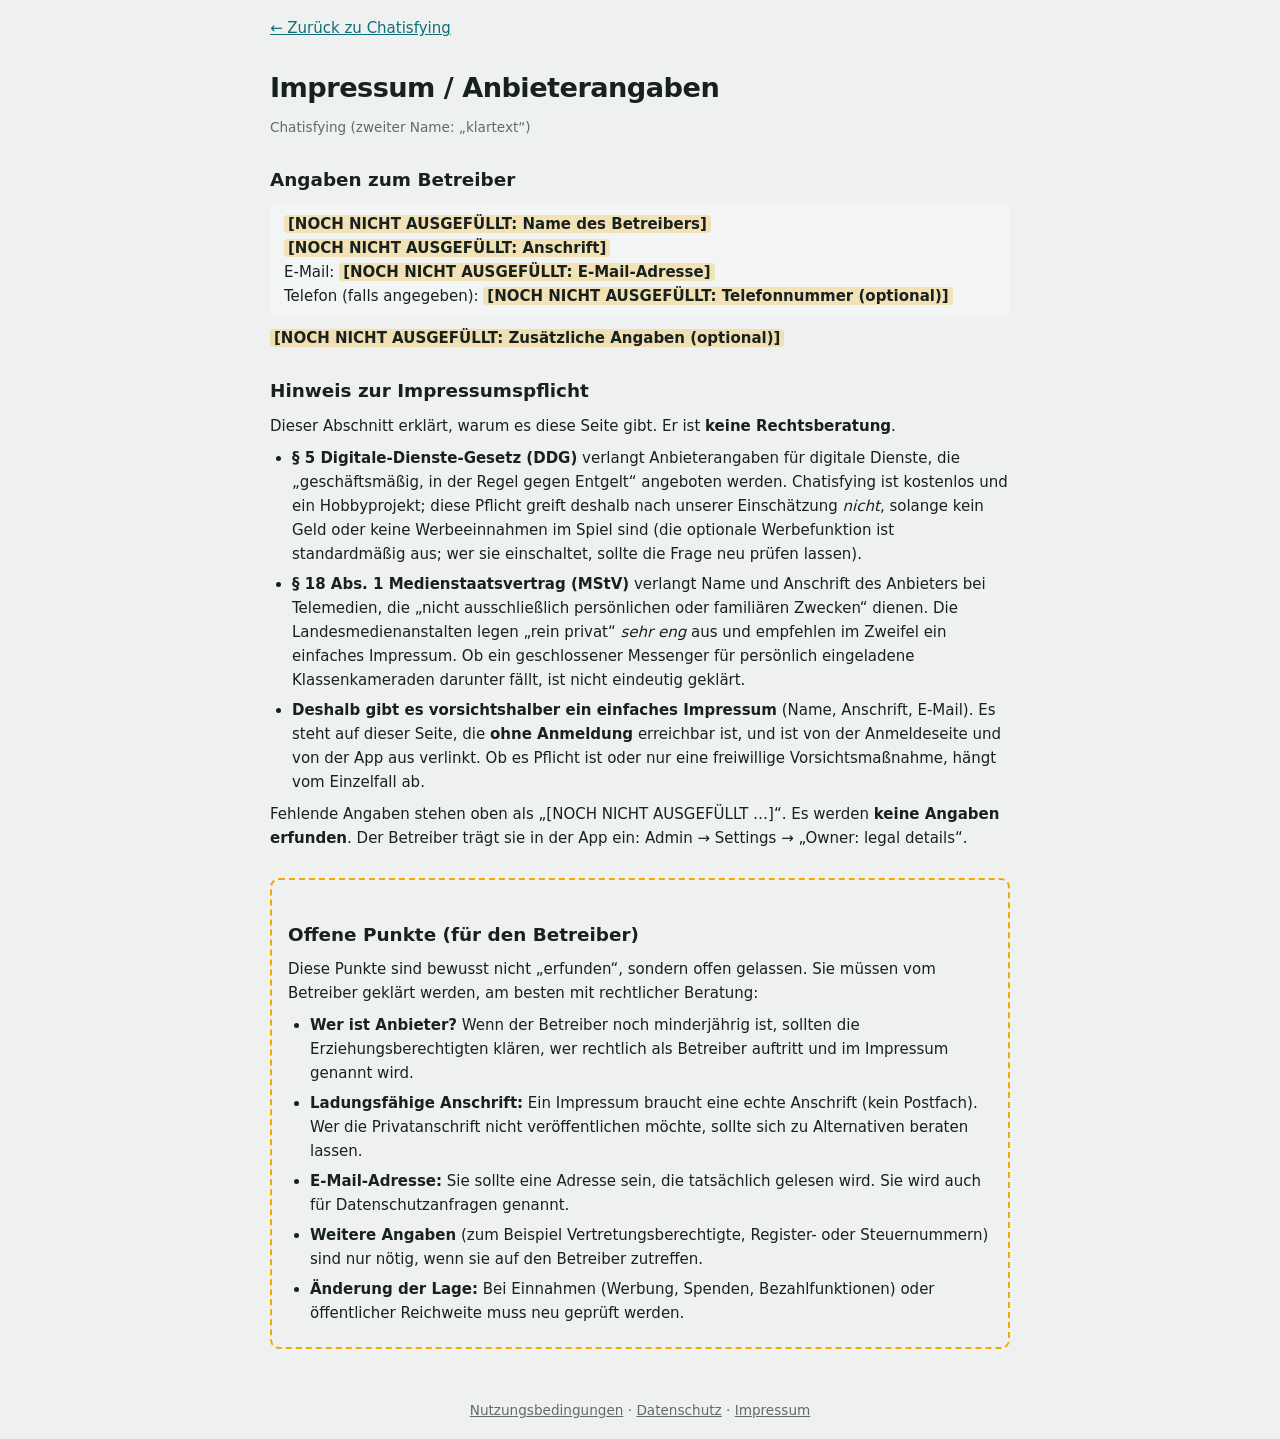
==== commit 3294430e: "Chatisfying 3.1" ====
--- a/frontend/imprint.html
+++ b/frontend/imprint.html
@@ -25,9 +25,15 @@
     <p><span data-op="note" data-label="Zusätzliche Angaben (optional)" class="todo">[NOCH NICHT AUSGEFÜLLT: Zusätzliche Angaben (optional)]</span></p>
 
     <h2>Hinweis zur Impressumspflicht</h2>
-    <p>Digitale Dienste, die „in der Regel gegen Entgelt“ angeboten werden, müssen nach deutschem Recht eine Anbieterkennzeichnung enthalten (§ 5 Digitale-Dienste-Gesetz). Ein rein privates, unentgeltliches Hobbyprojekt kann außerhalb dieser Pflicht liegen; die Grenze ist im Einzelfall schwierig. Chatisfying hat eine optionale Werbefunktion, was für eine Pflicht sprechen kann. Deshalb sind die Angaben oben vorgesehen. Damit der Text vollständig ist, muss der Owner sie in den Einstellungen (Bereich „Owner: legal details“) ausfüllen. Es werden <strong>keine Angaben erfunden</strong>; fehlende Angaben sind oben markiert.</p>
+    <p>Dieser Abschnitt erklärt, warum es diese Seite gibt. Er ist <strong>keine Rechtsberatung</strong>.</p>
+    <ul>
+      <li><strong>§ 5 Digitale-Dienste-Gesetz (DDG)</strong> verlangt Anbieterangaben für digitale Dienste, die „geschäftsmäßig, in der Regel gegen Entgelt“ angeboten werden. Chatisfying ist kostenlos und ein Hobbyprojekt; diese Pflicht greift deshalb nach unserer Einschätzung <em>nicht</em>, solange kein Geld oder keine Werbeeinnahmen im Spiel sind (die optionale Werbefunktion ist standardmäßig aus; wer sie einschaltet, sollte die Frage neu prüfen lassen).</li>
+      <li><strong>§ 18 Abs. 1 Medienstaatsvertrag (MStV)</strong> verlangt Name und Anschrift des Anbieters bei Telemedien, die „nicht ausschließlich persönlichen oder familiären Zwecken“ dienen. Die Landesmedienanstalten legen „rein privat“ <em>sehr eng</em> aus und empfehlen im Zweifel ein einfaches Impressum. Ob ein geschlossener Messenger für persönlich eingeladene Klassenkameraden darunter fällt, ist nicht eindeutig geklärt.</li>
+      <li><strong>Deshalb gibt es vorsichtshalber ein einfaches Impressum</strong> (Name, Anschrift, E-Mail). Es steht auf dieser Seite, die <strong>ohne Anmeldung</strong> erreichbar ist, und ist von der Anmeldeseite und von der App aus verlinkt. Ob es Pflicht ist oder nur eine freiwillige Vorsichtsmaßnahme, hängt vom Einzelfall ab.</li>
+    </ul>
+    <p>Fehlende Angaben stehen oben als „[NOCH NICHT AUSGEFÜLLT …]“. Es werden <strong>keine Angaben erfunden</strong>. Der Betreiber trägt sie in der App ein: Admin → Settings → „Owner: legal details“.</p>
 
-    <div class="todo-box"><h2>Offene Punkte (für den Betreiber)</h2><p>Diese Punkte sind bewusst nicht „erfunden“, sondern offen gelassen. Sie müssen vom Betreiber geklärt werden, am besten mit rechtlicher Beratung:</p><ul><li><strong>Besteht eine Impressumspflicht?</strong> Das hängt vom Einzelfall ab (Entgeltlichkeit, Werbung, Reichweite). Das ist eine Rechtsfrage; dieser Text ist keine Rechtsberatung.</li><li><strong>Ladungsfähige Anschrift:</strong> Wenn eine Pflicht besteht, muss eine echte Anschrift angegeben werden. Wer das aus Gründen der Privatsphäre nicht möchte, sollte sich zu Alternativen beraten lassen.</li><li><strong>Weitere Angaben</strong> (zum Beispiel Vertretungsberechtigte, Register- oder Steuernummern) sind nur nötig, wenn sie auf den Betreiber zutreffen.</li></ul></div>
+    <div class="todo-box"><h2>Offene Punkte (für den Betreiber)</h2><p>Diese Punkte sind bewusst nicht „erfunden“, sondern offen gelassen. Sie müssen vom Betreiber geklärt werden, am besten mit rechtlicher Beratung:</p><ul><li><strong>Wer ist Anbieter?</strong> Wenn der Betreiber noch minderjährig ist, sollten die Erziehungsberechtigten klären, wer rechtlich als Betreiber auftritt und im Impressum genannt wird.</li><li><strong>Ladungsfähige Anschrift:</strong> Ein Impressum braucht eine echte Anschrift (kein Postfach). Wer die Privatanschrift nicht veröffentlichen möchte, sollte sich zu Alternativen beraten lassen.</li><li><strong>E-Mail-Adresse:</strong> Sie sollte eine Adresse sein, die tatsächlich gelesen wird. Sie wird auch für Datenschutzanfragen genannt.</li><li><strong>Weitere Angaben</strong> (zum Beispiel Vertretungsberechtigte, Register- oder Steuernummern) sind nur nötig, wenn sie auf den Betreiber zutreffen.</li><li><strong>Änderung der Lage:</strong> Bei Einnahmen (Werbung, Spenden, Bezahlfunktionen) oder öffentlicher Reichweite muss neu geprüft werden.</li></ul></div>
 
   </main>
   <footer class="legal-footer">
--- a/frontend/style.css
+++ b/frontend/style.css
@@ -620,3 +620,6 @@
 .shell.v3 .nav { min-height: 0; }
 .shell.v3.rail .me-tools .rank-tag { display: none; }
 .shell.v3.rail .me-tools { flex-direction: column; }
+
+/* A button that looks like a link (used in the consent dialog: log out / download data / delete account). */
+.linklike { background: none; border: 0; padding: 0; font: inherit; color: var(--brand, currentColor); text-decoration: underline; cursor: pointer; }
